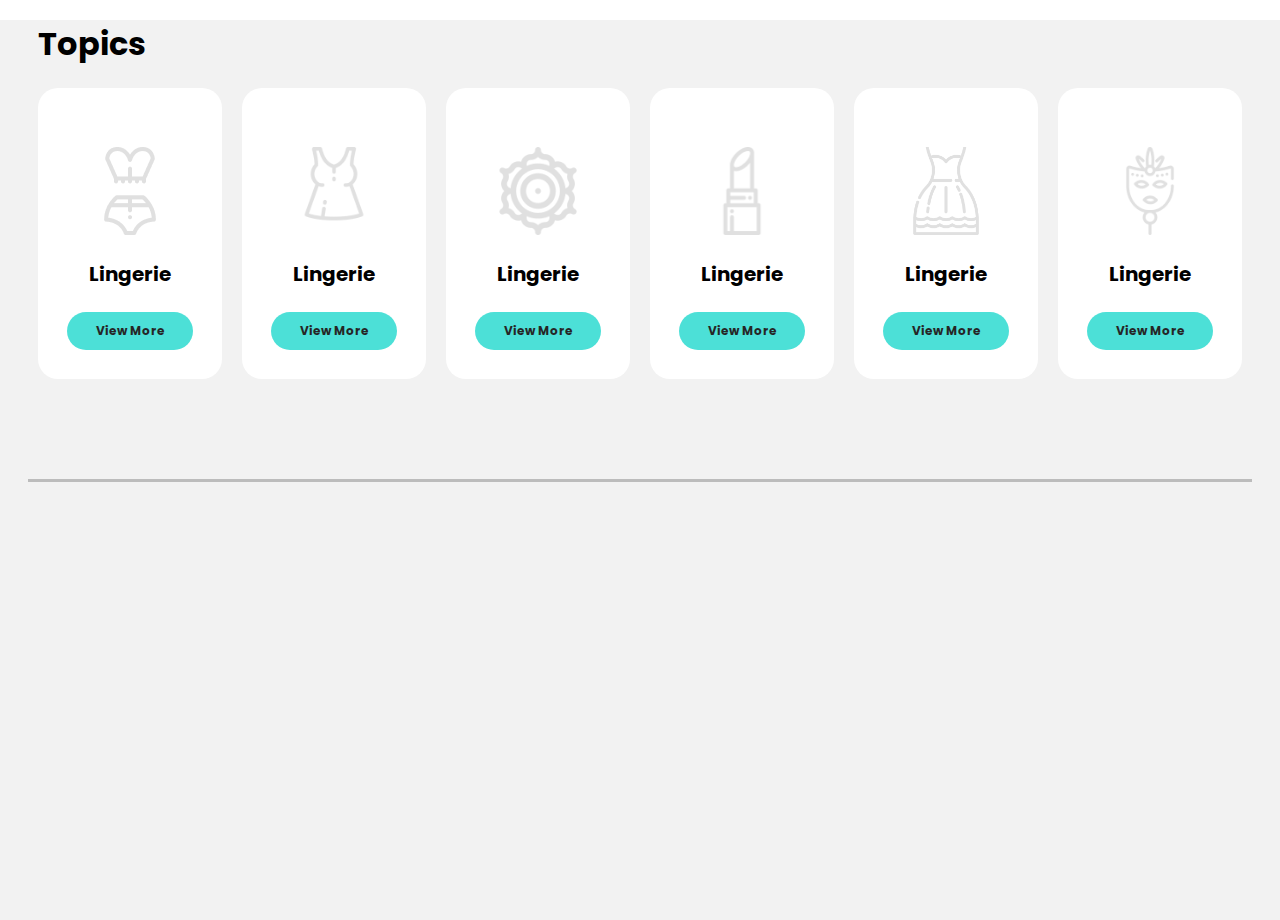
==== 1index.html @ f6c2731e "Modify index html" ====
<!DOCTYPE html>
<html lang="en">
  <head>
    <meta charset="UTF-8" />
    <meta name="viewport" content="width=device-width, initial-scale=1.0" />
    <link rel="preconnect" href="https://fonts.googleapis.com" />
    <link rel="stylesheet" href="./1style.css" />
    <link rel="preconnect" href="https://fonts.gstatic.com" crossorigin />
    <link
      href="https://fonts.googleapis.com/css2?family=Poppins:ital,wght@0,100;0,200;0,300;0,400;0,500;0,600;0,700;0,800;0,900;1,100;1,200;1,300;1,400;1,500;1,600;1,700;1,800;1,900&display=swap"
      rel="stylesheet"
    />
    <title>Lux Ventus Blog</title>
  </head>
  <body>
    <header></header>
    <main>
      <section class="topic">
       <div class="topic-card">
        <h1 class="main-title">
          Topics
        </h1>
        <div class="cards">
          <div class="card">
            
            <div class="cards-content">
              <img src="assets/image 1.png" alt="photo1">
              <h3>Lingerie</h3>
              <a href="#" class="card-button">View More</a>
           </div>
          </div>
          <div class="card">
            
            <div class="cards-content">
              <img src="./assets/image 2.png" alt="photo2">
              <h3>Lingerie</h3>
              <a href="#" class="card-button">View More</a>
           </div>
          </div>
          <div class="card">
            
            <div class="cards-content">
              <img src="./assets/image 3.png" alt="photo3">
              <h3>Lingerie</h3>
              <a href="#" class="card-button">View More</a>
           </div>
          </div>
          <div class="card">
            
            <div class="cards-content">
              <img src="./assets/image 4.png" alt="photo4">
              <h3>Lingerie</h3>
              <a href="#" class="card-button">View More</a>
           </div>
          </div>
          <div class="card">
            
            <div class="cards-content">
              <img src="./assets/image 5.png" alt="photo5">
              <h3>Lingerie</h3>
              <a href="#" class="card-button">View More</a>
           </div>
          </div>
          <div class="card">
            
            <div class="cards-content">
              <img src="./assets/image 6.png" alt="photo6">
              <h3>Lingerie</h3>
              <a href="#" class="card-button">View More</a>
           </div>
          </div>
          
        </div>

       </div>
      </section>

    </main>
    <footer></footer>
  </body>
</html>
---- 1style.css ----
* {
  margin: 0;
  padding: 0;
  box-sizing: border-box;
}
body{
  font-family: "Poppins", sans-serif;
}

.main-title{
  font-family: "Poppins", sans-serif;
  margin-bottom: 20px;
  margin-left: 10px;
  margin-top: 20px;
}
.topic{
  max-width: 1224px;
  margin: auto;
  padding-bottom: 100px;
  border-bottom: 3px solid #BCBCBC;
}

.cards-content h3{
  font-size: 20px;
  line-height: 30px;
  align-items: center;
  font-weight: 700;

}

.card-button{
  background: #4CE0D7;
  border-radius: 40px;
  text-decoration: none;
  /* padding: 10px 40px 10px 40px; */
  color: #262626;
  font-weight: 700;
  font-size: 12px;
  line-height: 18px;
  width: 100%;
  padding: 10px;
  text-align: center;

}

.card{
  width: 204px;
  height: 291px;
  background: #FFFFFF;
  border-radius: 20px;
  margin: 0 10px;
 

}
.card img{
  width: 88px;
  height: 88px;
  margin-top: 30px;

}
.cards-content{
  width: 100%;
  height: 100%;
  display: flex;
  flex-direction: column;
  justify-content: space-between;
  align-items: center;
  padding: 29px;
}

main{
  background: #0000000D;
  height: 100vh;
  width: 100%;
}

.cards{
  display: flex;
  flex-direction: row;
  justify-content: space-between;
  
}

.card-button:hover{
  background: green;
  transform: scale(1.1);
}

.card img:hover{
  transform: scale(2);
}
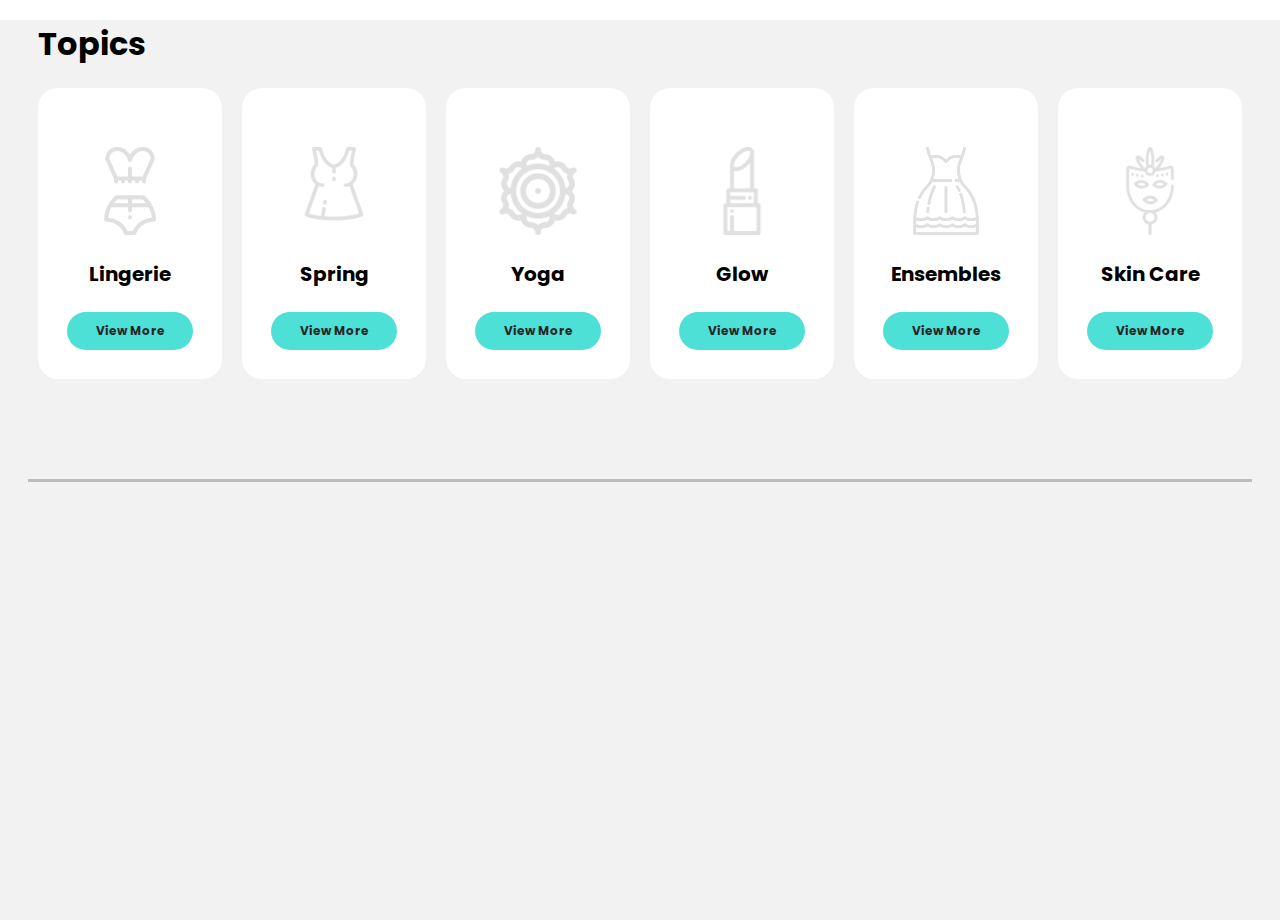
==== commit 7ff459a5: "Modify 1index html" ====
--- a/1index.html
+++ b/1index.html
@@ -33,7 +33,7 @@
             
             <div class="cards-content">
               <img src="./assets/image 2.png" alt="photo2">
-              <h3>Lingerie</h3>
+              <h3>Spring</h3>
               <a href="#" class="card-button">View More</a>
            </div>
           </div>
@@ -41,7 +41,7 @@
             
             <div class="cards-content">
               <img src="./assets/image 3.png" alt="photo3">
-              <h3>Lingerie</h3>
+              <h3>Yoga</h3>
               <a href="#" class="card-button">View More</a>
            </div>
           </div>
@@ -49,7 +49,7 @@
             
             <div class="cards-content">
               <img src="./assets/image 4.png" alt="photo4">
-              <h3>Lingerie</h3>
+              <h3>Glow</h3>
               <a href="#" class="card-button">View More</a>
            </div>
           </div>
@@ -57,7 +57,7 @@
             
             <div class="cards-content">
               <img src="./assets/image 5.png" alt="photo5">
-              <h3>Lingerie</h3>
+              <h3>Ensembles</h3>
               <a href="#" class="card-button">View More</a>
            </div>
           </div>
@@ -65,7 +65,7 @@
             
             <div class="cards-content">
               <img src="./assets/image 6.png" alt="photo6">
-              <h3>Lingerie</h3>
+              <h3>Skin Care</h3>
               <a href="#" class="card-button">View More</a>
            </div>
           </div>
